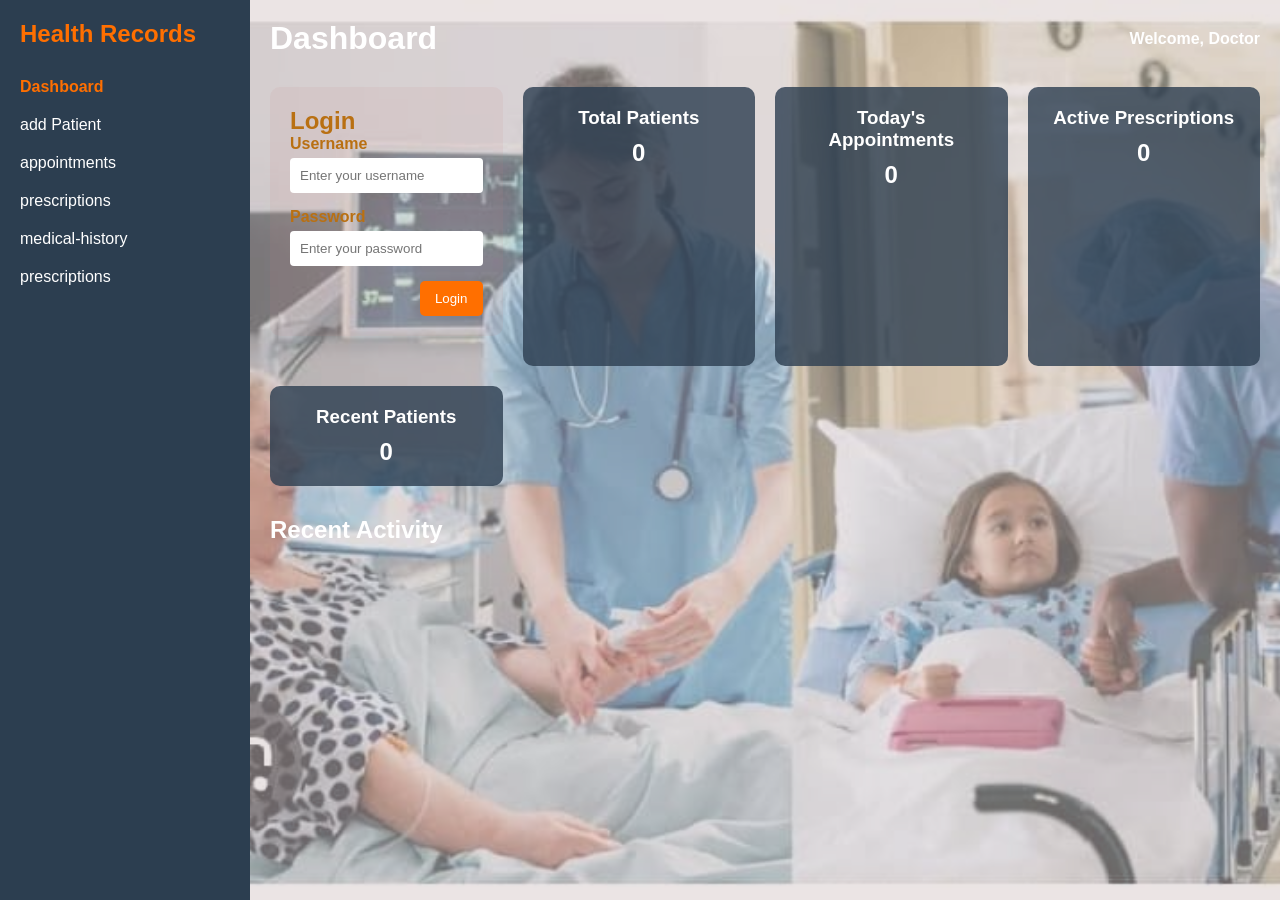
==== index.html @ 3631e561 "Add files via upload" ====
<!DOCTYPE html>
<html lang="en">
<head>
    <meta charset="UTF-8">
    <meta name="viewport" content="width=device-width, initial-scale=1.0">
    <title>Health Record System - Dashboard</title>
    <style>
        * {
            box-sizing: border-box;
            margin: 0;
            padding: 0;
        }

        body {
            font-family: 'Segoe UI', Tahoma, Geneva, Verdana, sans-serif;
            display: flex;
            height: 100vh;
            color: #fff;
        }

        .container {
            display: flex;
            width: 100%;
        }

        .sidebar {
            width: 250px;
            background-color: #2c3e50;
            padding: 20px;
            height: 100vh;
            position: fixed;
        }

        .sidebar .logo h2 {
            color: #ff6f00;
            margin-bottom: 30px;
        }

        .nav-links {
            list-style: none;
        }

        .nav-links li {
            margin-bottom: 20px;
        }

        .nav-links a {
            text-decoration: none;
            color: white;
            font-size: 16px;
        }

        .nav-links li.active a,
        .nav-links a:hover {
            color: #ff6f00;
            font-weight: bold;
        }

        .main-content {
            margin-left: 250px;
            padding: 20px;
            background-image: url('image2.jpg');
            background-size: cover;
            background-position: center;
            background-repeat: no-repeat;
            width: calc(100% - 250px);
            position: relative;
        }

        .main-content::before {
            content: "";
            position: absolute;
            top: 0;
            left: 0;
            width: 100%;
            height: 100%;
            background: rgba(216, 202, 202, 0.5); /* Dark overlay for readability */
            z-index: 0;
        }

        .main-content > * {
            position: relative;
            z-index: 1;
        }

        header {
            display: flex;
            justify-content: space-between;
            align-items: center;
            margin-bottom: 30px;
        }

        header h1 {
            font-size: 32px;
        }

        .user-info span {
            font-weight: bold;
        }

        .dashboard-cards {
            display: grid;
            grid-template-columns: repeat(auto-fit, minmax(200px, 1fr));
            gap: 20px;
            margin-bottom: 30px;
        }

        .card {
            background-color: rgba(44, 62, 80, 0.8);
            padding: 20px;
            border-radius: 10px;
            text-align: center;
        }

        .card h3 {
            margin-bottom: 10px;
        }

        .card .number {
            font-size: 24px;
            font-weight: bold;
        }

        .recent-activity h2 {
            margin-bottom: 15px;
        }

        .modal {
            display: none;
            position: fixed;
            top: 0; left: 0;
            width: 100%; height: 100%;
            background: rgba(201, 172, 172, 0.6);
            justify-content: center;
            align-items: center;
            z-index: 1000;
        }

        .modal-content {
            background-color: #ecf0f1;
            color: #6085aa;
            padding: 20px;
            border-radius: 8px;
            width: 90%;
            max-width: 500px;
        }

        .form-group {
            margin-bottom: 15px;
        }

        label {
            display: block;
            margin-bottom: 5px;
            font-weight: bold;
        }

        input, select {
            width: 100%;
            padding: 8px;
            border-radius: 4px;
            border: 1px solid #bdc3c7;
        }

        .form-actions {
            display: flex;
            justify-content: flex-end;
            gap: 10px;
        }

        .primary-btn {
            background-color: #ff6f00;
            color: white;
            border: none;
            padding: 10px 15px;
            border-radius: 5px;
            cursor: pointer;
        }

        .cancel-btn {
            background-color: #bdc3c7;
            color: #2c3e50;
            border: none;
            padding: 10px 15px;
            border-radius: 5px;
            cursor: pointer;
        }

        /* Responsive adjustments */
        @media screen and (max-width: 768px) {
            .container {
                flex-direction: column;
            }

            .sidebar {
                width: 100%;
                height: auto;
                position: relative;
            }

            .main-content {
                margin-left: 0;
                width: 100%;
            }

            .dashboard-cards {
                grid-template-columns: 1fr;
            }
        }
        .login-form-container {
    background-color: rgba(193, 132, 132, 0.1);
    padding: 20px;
    border-radius: 10px;
    margin-bottom: 30px;
    color: #b97012;
    max-width: 400px;
}

.login-form h2 {
    margin-bottom: 15px;
}

.login-form .form-group {
    margin-bottom: 15px;
}

.login-form label {
    display: block;
    margin-bottom: 5px;
    font-weight: bold;
}

.login-form input {
    width: 100%;
    padding: 10px;
    border-radius: 4px;
    border: none;
}
#loginModal .modal-content {
    background-color: #fff;
    color: #d6c71f;
}
    </style>
</head>
<body>
    <div class="container">
        <div class="sidebar">
            <div class="logo">
                <h2>Health Records</h2>
            </div>
            <ul class="nav-links">
                <li class="active"><a href="#">Dashboard</a></li>
                <li><a href="add-patient.html">add Patient</a></li>
                <li><a href="appointments.html">appointments</a></li>
                <li><a href="prescriptions.html">prescriptions</a></li>
                <li><a href="medical-history.html">medical-history</a></li>
                <li><a href="prescriptions.html">prescriptions</a></li>
            </ul>
        </div>

        <div class="main-content">
            <header>
                <h1>Dashboard</h1>
                <div class="user-info">
                    <span>Welcome, Doctor</span>
                </div>
            </header>

            <div class="dashboard-cards">
                <div class="login-form-container">
                    <h2>Login</h2>
                    <form class="login-form">
                        <div class="form-group">
                            <label for="username">Username</label>
                            <input type="text" id="username" placeholder="Enter your username" required>
                        </div>
                        <div class="form-group">
                            <label for="password">Password</label>
                            <input type="password" id="password" placeholder="Enter your password" required>
                        </div>
                        <div class="form-actions">
                            <button type="submit" class="primary-btn">Login</button>
                        </div>
                    </form>
                </div>
                
                <div class="card">
                    <h3>Total Patients</h3>
                    <div class="number">0</div>
                </div>
                <div class="card">
                    <h3>Today's Appointments</h3>
                    <div class="number">0</div>
                </div>
                <div class="card">
                    <h3>Active Prescriptions</h3>
                    <div class="number">0</div>
                </div>
                <div class="card">
                    <h3>Recent Patients</h3>
                    <div class="number">0</div>
                </div>
            </div>

            <div class="recent-activity">
                <h2>Recent Activity</h2>
                <div class="activity-list">
                    <!-- Activity items -->
                </div>
            </div>
        </div>
    </div>

<div id="loginModal" class="modal">
    <div class="modal-content">
        <h2>Login</h2>
        <form class="login-form" onsubmit="handleLogin(event)">
            <div class="form-group">
                <label for="loginUsername">Username</label>
                <input type="text" id="loginUsername" placeholder="Enter your username" required>
            </div>
            <div class="form-group">
                <label for="loginPassword">Password</label>
                <input type="password" id="loginPassword" placeholder="Enter your password" required>
            </div>
            <div class="form-actions">
                <button type="submit" class="primary-btn">Login</button>
                <button type="button" class="cancel-btn" onclick="hideModal('loginModal')">Cancel</button>
                <script>
                    function showModal(id) {
                        document.getElementById(id).style.display = 'flex';
                    }
                
                    function hideModal(id) {
                        document.getElementById(id).style.display = 'none';
                    }
                
                    function handleLogin(event) {
                        event.preventDefault();
                        const username = document.getElementById('loginUsername').value;
                        const password = document.getElementById('loginPassword').value;
                
                        if (username === 'admin' && password === 'admin123') {
                            alert('Login successful!');
                            hideModal('loginModal');
                        } else {
                            alert('Invalid credentials');
                        }
                    }
                </script>
                
            </div>
        </form>
    </div>
</div>

</body>
</html>
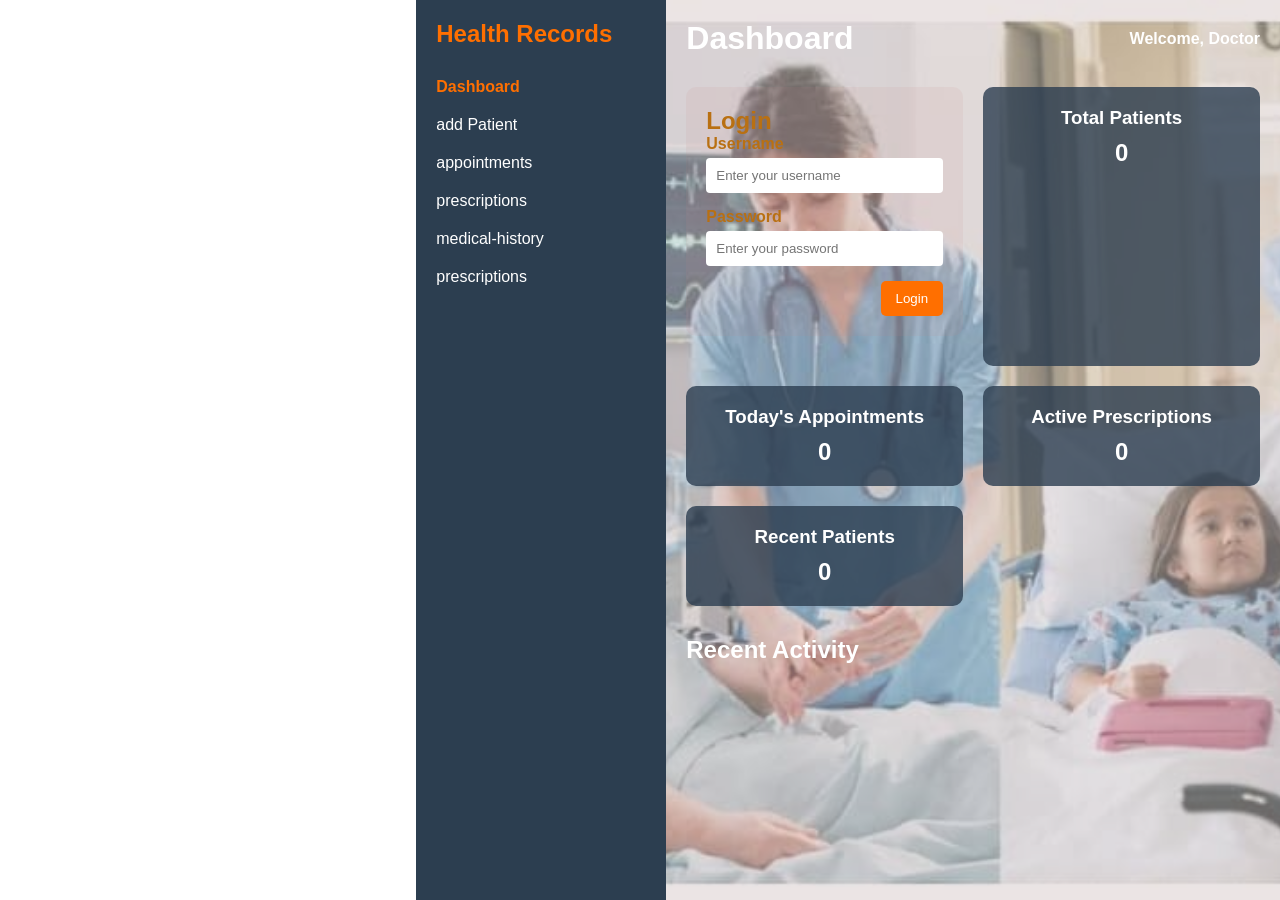
==== commit 59a3e6b8: "Update index.html" ====
--- a/index.html
+++ b/index.html
@@ -243,6 +243,9 @@
     </style>
 </head>
 <body>
+     <div class="marquee-container">
+        <div class="marquee-text">Welcome to the Health Record System! Stay updated with the latest health information.</div>
+    </div>
     <div class="container">
         <div class="sidebar">
             <div class="logo">
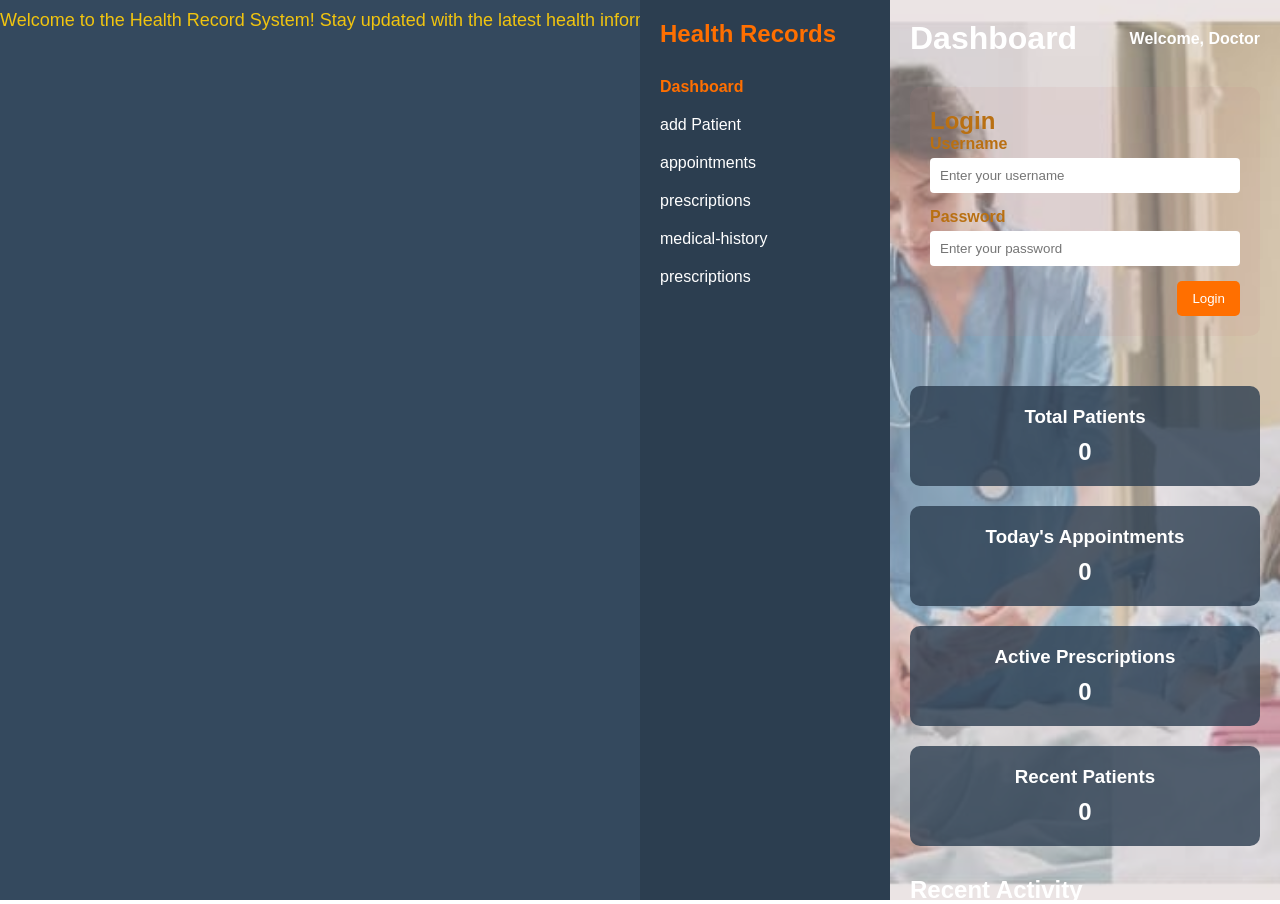
==== commit bbfe6391: "Update index.html" ====
--- a/index.html
+++ b/index.html
@@ -240,6 +240,28 @@
     background-color: #fff;
     color: #d6c71f;
 }
+        .marquee-container {
+            width: 100%;
+            background-color: #34495e;
+            color: #f1c40f;
+            font-size: 18px;
+            padding: 10px 0;
+            overflow: hidden;
+            white-space: nowrap;
+        }
+
+        .marquee-text {
+            display: inline-block;
+            animation: marquee 10s linear infinite;
+        }
+
+        @keyframes marquee {
+            from {
+                transform: translateX(100%);
+            }
+            to {
+                transform: translateX(-100%);
+            }
     </style>
 </head>
 <body>
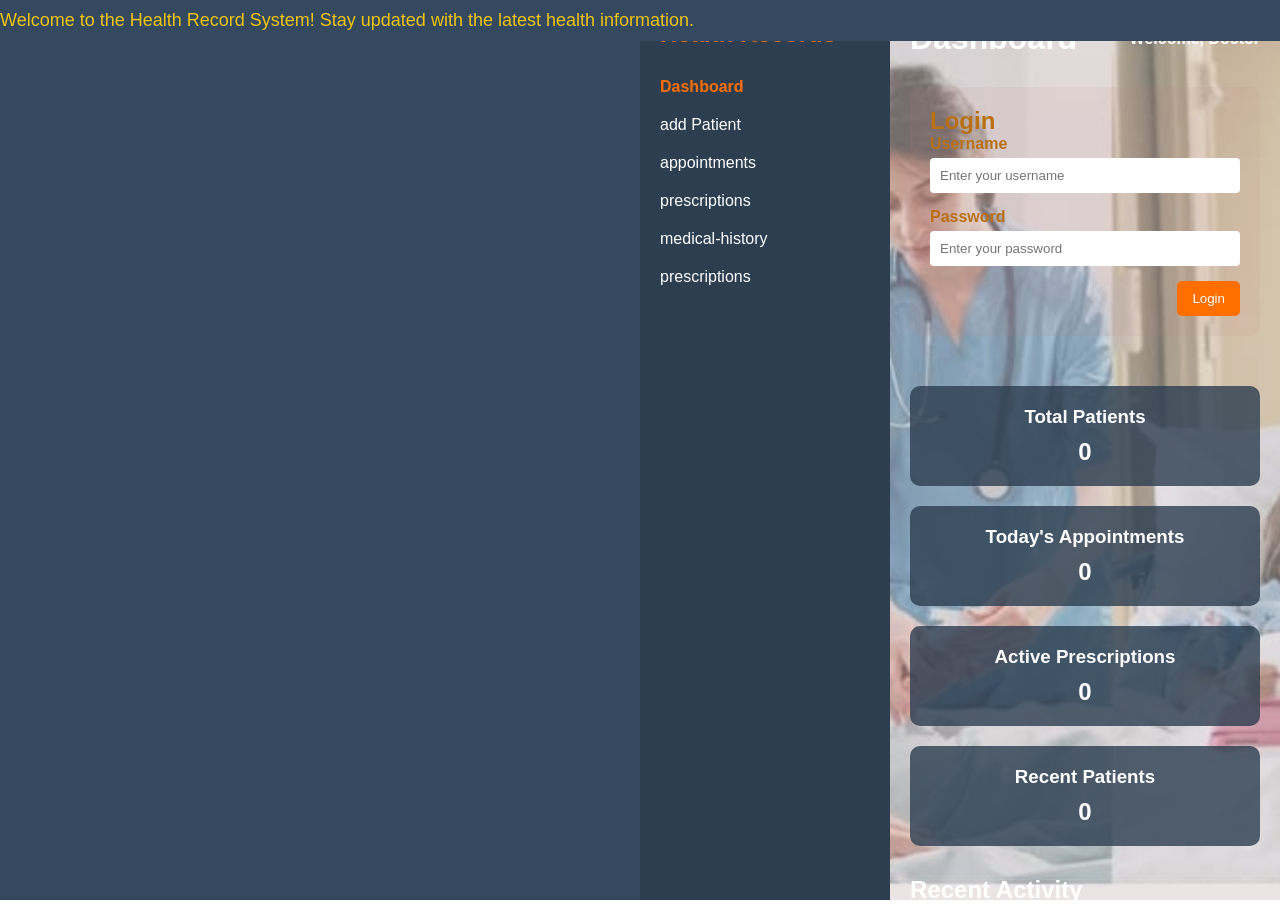
==== commit 9a2c0c8d: "Update index.html changed" ====
--- a/index.html
+++ b/index.html
@@ -378,6 +378,46 @@
         </form>
     </div>
 </div>
-
+<script>
+   
+    const marqueeContainer = document.createElement('div');
+    marqueeContainer.style.width = '100%';
+    marqueeContainer.style.backgroundColor = '#34495e';
+    marqueeContainer.style.color = '#f1c40f';
+    marqueeContainer.style.fontSize = '18px';
+    marqueeContainer.style.padding = '10px 0';
+    marqueeContainer.style.overflow = 'hidden';
+    marqueeContainer.style.whiteSpace = 'nowrap';
+    marqueeContainer.style.position = 'absolute';
+    marqueeContainer.style.top = '0';
+    marqueeContainer.style.left = '0';
+    marqueeContainer.style.zIndex = '1000';
+
+   
+    const marqueeText = document.createElement('div');
+    marqueeText.textContent = "Welcome to the Health Record System! Stay updated with the latest health information.";
+    marqueeText.style.display = 'inline-block';
+    marqueeText.style.animation = 'marquee 10s linear infinite';
+
+    
+    marqueeContainer.appendChild(marqueeText);
+
+    
+    document.body.appendChild(marqueeContainer);
+
+    
+    const style = document.createElement('style');
+    style.textContent = `
+        @keyframes marquee {
+            from {
+                transform: translateX(100%);
+            }
+            to {
+                transform: translateX(-100%);
+            }
+        }
+    `;
+    document.head.appendChild(style);
+</script>
 </body>
 </html>
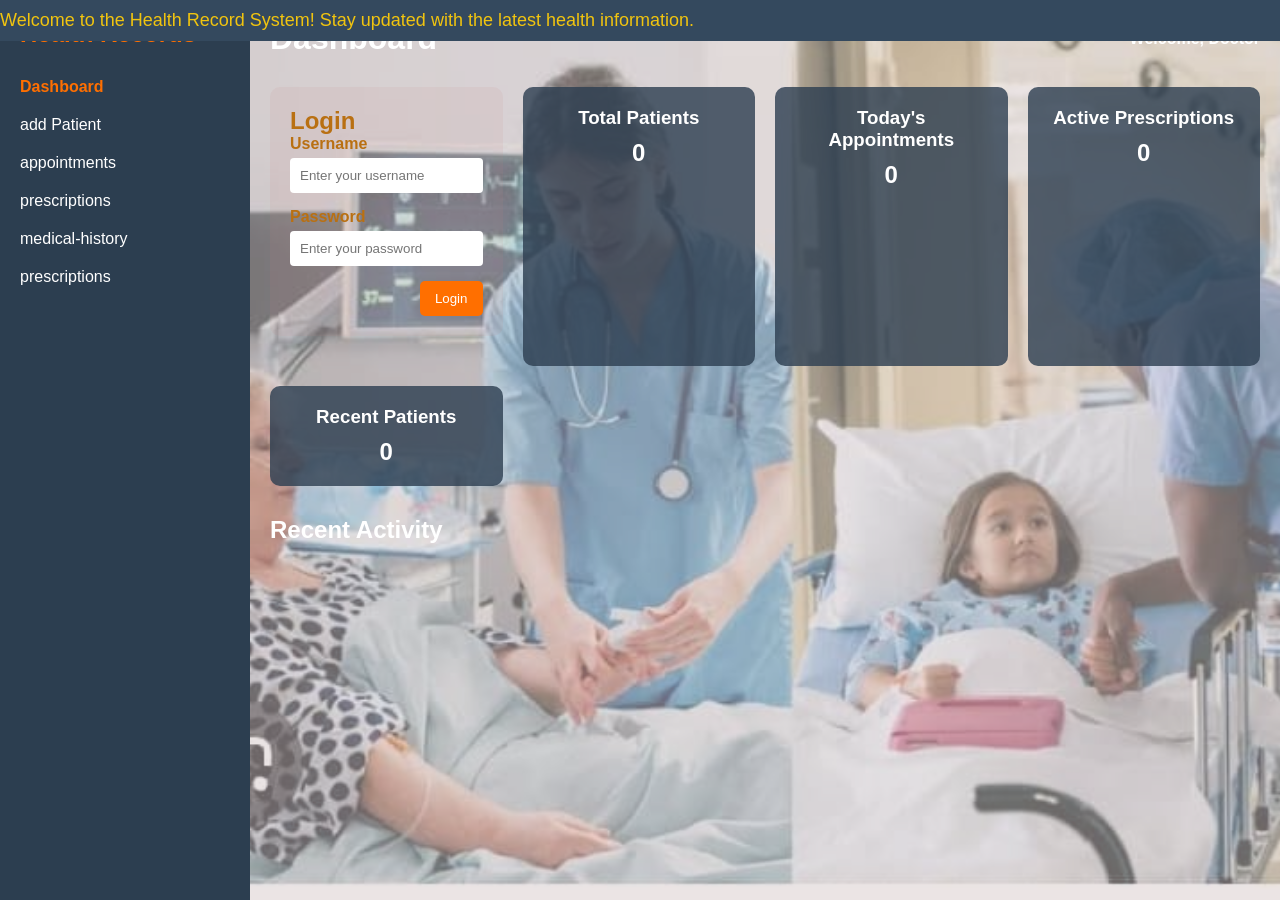
==== commit 96720a17: "Update index.html changed" ====
--- a/index.html
+++ b/index.html
@@ -240,34 +240,10 @@
     background-color: #fff;
     color: #d6c71f;
 }
-        .marquee-container {
-            width: 100%;
-            background-color: #34495e;
-            color: #f1c40f;
-            font-size: 18px;
-            padding: 10px 0;
-            overflow: hidden;
-            white-space: nowrap;
-        }
-
-        .marquee-text {
-            display: inline-block;
-            animation: marquee 10s linear infinite;
-        }
-
-        @keyframes marquee {
-            from {
-                transform: translateX(100%);
-            }
-            to {
-                transform: translateX(-100%);
-            }
+        
     </style>
 </head>
 <body>
-     <div class="marquee-container">
-        <div class="marquee-text">Welcome to the Health Record System! Stay updated with the latest health information.</div>
-    </div>
     <div class="container">
         <div class="sidebar">
             <div class="logo">
